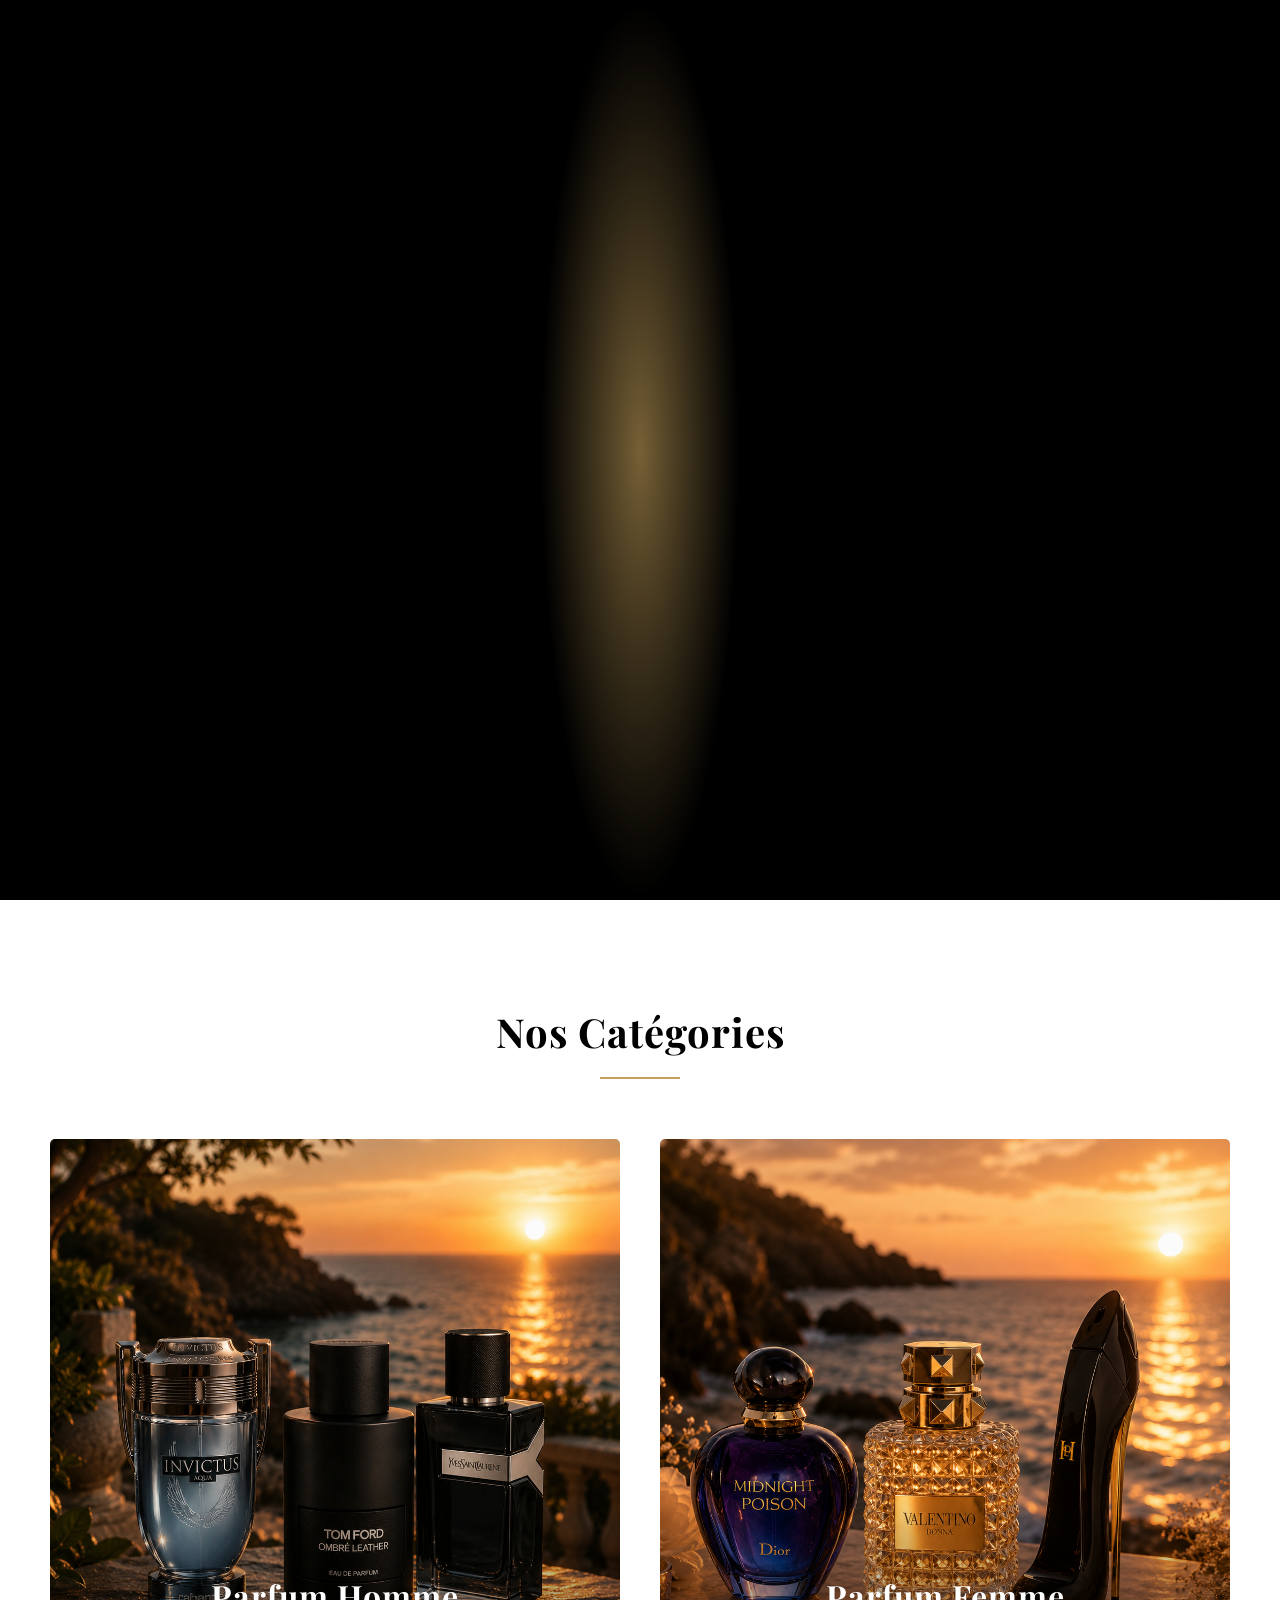
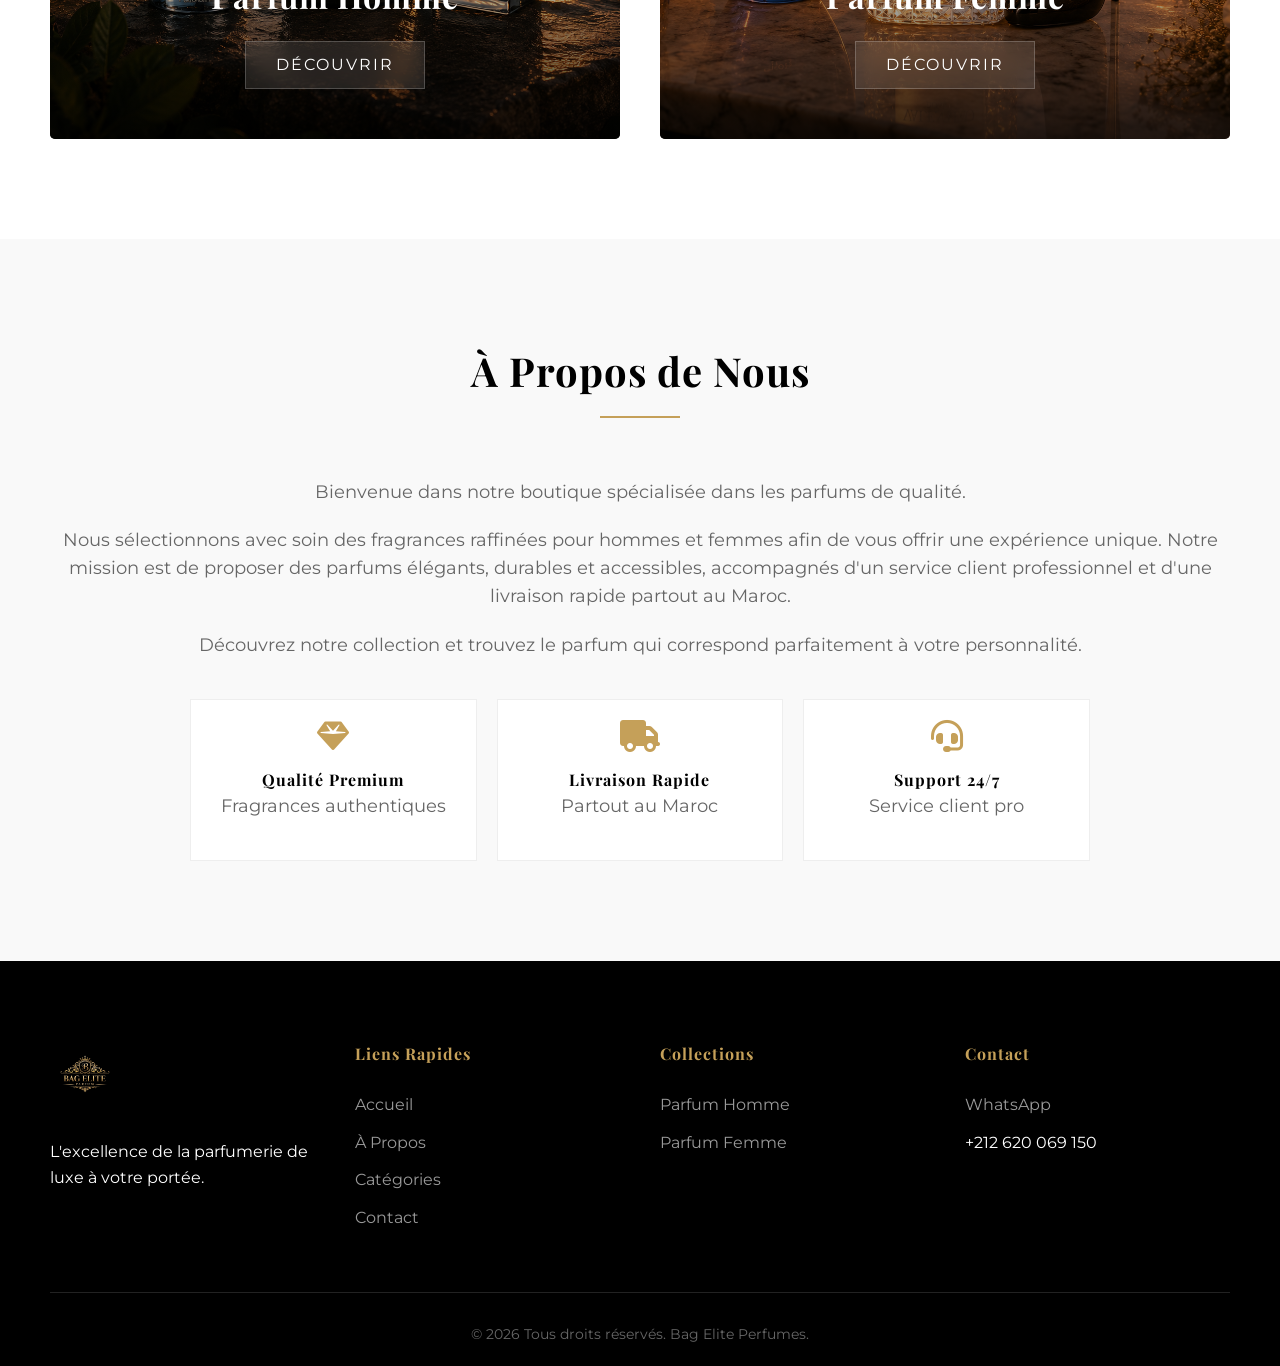
==== index.html @ 2d7fb9f2 "Add files via upload" ====
<!DOCTYPE html>
<html lang="fr">
<head>
    <meta charset="UTF-8">
    <meta name="viewport" content="width=device-width, initial-scale=1.0">
    <title>Bag Elite | Parfums de Luxe</title>
    <meta name="description" content="Découvrez l'univers du parfum de luxe chez Bag Elite. Des fragrances uniques pour hommes et femmes.">
    
    <!-- Google Fonts -->
    <link href="https://fonts.googleapis.com/css2?family=Montserrat:wght@300;400;500;600;700&family=Playfair+Display:wght@400;700;900&display=swap" rel="stylesheet">
    
    <!-- Font Awesome -->
    <link rel="stylesheet" href="https://cdnjs.cloudflare.com/ajax/libs/font-awesome/6.4.0/css/all.min.css">
    
    <!-- Custom CSS -->
    <link rel="stylesheet" href="style.css">
</head>
<body id="main-body" class="intro-active">

    <!-- Premium Luxury Intro Overlay -->
    <div id="intro-overlay" class="intro-overlay">
        <div class="intro-scene">
            <div class="golden-glow"></div>
            <div class="door-container">
                <div class="door left-door">
                    <div class="door-panel"></div>
                    <div class="door-handle"></div>
                </div>
                <div class="door right-door">
                    <div class="door-panel"></div>
                    <div class="door-handle"></div>
                </div>
            </div>
            <div class="intro-particles"></div>
        </div>
    </div>

    <!-- Header -->
    <header id="header">
        <div class="logo">
            <a href="index.html">
                <img src="images/logooooooooooo.png" alt="Bag Elite Logo">
            </a>
        </div>
        
        <nav id="nav">
            <ul>
                <li><a href="#home" class="active">Home</a></li>
                <li><a href="#about">About</a></li>
                <li><a href="#categories">Categories</a></li>
                <li><a href="#contact">Contact</a></li>
            </ul>
        </nav>

        <div class="hamburger" id="hamburger">
            <span></span>
            <span></span>
            <span></span>
        </div>
    </header>

    <!-- Hero Section -->
    <section class="hero" id="home">
        <div class="hero-bg" id="hero-bg"></div>
        <div class="hero-overlay"></div>
        <div id="particles-container"></div> <!-- Added particles container -->
        <div class="hero-content">
            <h1>Découvrez l'univers du parfum de luxe</h1>
            <p>Des fragrances uniques pour hommes et femmes.</p>
            <button class="btn-premium" onclick="document.getElementById('categories').scrollIntoView({behavior: 'smooth'})">SHOP NOW</button>
        </div>
    </section>

    <!-- Floating Social Buttons -->
    <div class="social-float" id="social-float" aria-label="Réseaux sociaux">
        <a href="https://www.facebook.com/share/1AuSRNoCqq/" class="social-float-btn social-facebook" target="_blank" rel="noopener noreferrer" aria-label="Facebook">
            <i class="fab fa-facebook-f"></i>
            <span class="social-float-tooltip">Facebook</span>
        </a>
        <a href="https://www.instagram.com/bageliteparfums?igsh=cHVobzBnajFoZmwx" class="social-float-btn social-instagram" target="_blank" rel="noopener noreferrer" aria-label="Instagram">
            <i class="fab fa-instagram"></i>
            <span class="social-float-tooltip">Instagram</span>
        </a>
        <a href="https://wa.me/212617981752" class="social-float-btn social-whatsapp" target="_blank" rel="noopener noreferrer" aria-label="WhatsApp">
            <i class="fab fa-whatsapp"></i>
            <span class="social-float-tooltip">Contactez-nous sur WhatsApp</span>
        </a>
    </div>

    <!-- Categories Section -->
    <section class="section" id="categories">
        <div class="section-title">
            <h2>Nos Catégories</h2>
        </div>
        <div class="category-grid">
            <!-- Homme Card -->
            <div class="category-card" onclick="window.location.href='homme.html'">
                <img src="images/parfum homme.png" alt="Parfum Homme" class="category-img">
                <div class="category-overlay">
                    <h3>Parfum Homme</h3>
                    <a href="homme.html" class="btn-discover">Découvrir</a>
                </div>
            </div>
            <!-- Femme Card -->
            <div class="category-card" onclick="window.location.href='femme.html'">
                <img src="images/parfum femme.png" alt="Parfum Femme" class="category-img">
                <div class="category-overlay">
                    <h3>Parfum Femme</h3>
                    <a href="femme.html" class="btn-discover">Découvrir</a>
                </div>
            </div>
        </div>
    </section>

    <!-- About Section -->
    <section class="section about" id="about">
        <div class="about-content" style="text-align: center; width: 100%;">
            <div class="section-title">
                <h2>À Propos de Nous</h2>
            </div>
            <p>Bienvenue dans notre boutique spécialisée dans les parfums de qualité.</p>
            <p>Nous sélectionnons avec soin des fragrances raffinées pour hommes et femmes afin de vous offrir une expérience unique. Notre mission est de proposer des parfums élégants, durables et accessibles, accompagnés d'un service client professionnel et d'une livraison rapide partout au Maroc.</p>
            <p>Découvrez notre collection et trouvez le parfum qui correspond parfaitement à votre personnalité.</p>
            
            <div class="about-features">
                <div class="feature-card">
                    <i class="fas fa-gem"></i>
                    <h4>Qualité Premium</h4>
                    <p>Fragrances authentiques</p>
                </div>
                <div class="feature-card">
                    <i class="fas fa-truck"></i>
                    <h4>Livraison Rapide</h4>
                    <p>Partout au Maroc</p>
                </div>
                <div class="feature-card">
                    <i class="fas fa-headset"></i>
                    <h4>Support 24/7</h4>
                    <p>Service client pro</p>
                </div>
            </div>
        </div>
    </section>

    <!-- Contact Section -->
    
    <!-- Footer -->
    <footer>
        <div class="footer-content">
            <div class="footer-logo">
                <img src="images/logooooooooooo.png" alt="Bag Elite Logo">
                <p>L'excellence de la parfumerie de luxe à votre portée.</p>
            </div>
            <div class="footer-links">
                <h4>Liens Rapides</h4>
                <ul>
                    <li><a href="#home">Accueil</a></li>
                    <li><a href="#about">À Propos</a></li>
                    <li><a href="#categories">Catégories</a></li>
                    <li><a href="#contact">Contact</a></li>
                </ul>
            </div>
            <div class="footer-links">
                <h4>Collections</h4>
                <ul>
                    <li><a href="homme.html">Parfum Homme</a></li>
                    <li><a href="femme.html">Parfum Femme</a></li>
                </ul>
            </div>
            <div class="footer-links">
                <h4>Contact</h4>
                <ul>
                    <li><a href="https://wa.me/212620069150">WhatsApp</a></li>
                    <li><p>+212 620 069 150</p></li>
                </ul>
            </div>
        </div>
        <div class="footer-bottom">
            <p>&copy; 2026 Tous droits réservés. Bag Elite Perfumes.</p>
        </div>
    </footer>

    <!-- Vanilla JavaScript -->
    <script src="script.js"></script>
</body>
</html>
---- style.css ----
/* Luxury Perfume E-commerce - Premium Design */
:root {
    --primary-color: #000000;
    --secondary-color: #ffffff;
    --accent-color: #c5a059; /* Luxury Gold */
    --accent-hover: #b38f4d;
    --text-color: #333333;
    --bg-light: #f9f9f9;
    --glass-bg: rgba(255, 255, 255, 0.1);
    --glass-border: rgba(255, 255, 255, 0.2);
    --shadow: 0 8px 32px 0 rgba(0, 0, 0, 0.2);
    --transition: all 0.4s cubic-bezier(0.4, 0, 0.2, 1);
}

* {
    margin: 0;
    padding: 0;
    box-sizing: border-box;
    font-family: 'Montserrat', sans-serif;
}

html {
    scroll-behavior: smooth;
}

body {
    background-color: var(--secondary-color);
    color: var(--primary-color);
    overflow-x: hidden;
    line-height: 1.6;
}

h1, h2, h3, h4, .luxury-font {
    font-family: 'Playfair Display', serif;
    letter-spacing: 1px;
}

/* Scrollbar */
::-webkit-scrollbar {
    width: 8px;
}
::-webkit-scrollbar-track {
    background: var(--primary-color);
}
::-webkit-scrollbar-thumb {
    background: var(--accent-color);
}

/* Header & Navigation */
header {
    position: fixed;
    top: 0;
    left: 0;
    width: 100%;
    z-index: 1000;
    padding: 20px 50px;
    display: flex;
    justify-content: space-between;
    align-items: center;
    transition: var(--transition);
    background: linear-gradient(to bottom, rgba(0,0,0,0.9) 0%, transparent 100%);
}

header.scrolled {
    background: rgba(0, 0, 0, 0.95);
    backdrop-filter: blur(15px);
    padding: 15px 50px;
    border-bottom: 1px solid var(--accent-color);
}

.logo img {
    height: 70px; /* Increased size */
    width: auto;
    transition: var(--transition);
    object-fit: contain;
}

nav ul {
    display: flex;
    list-style: none;
    gap: 30px;
}

nav ul li a {
    text-decoration: none;
    color: var(--secondary-color);
    font-weight: 500;
    font-size: 14px;
    text-transform: uppercase;
    letter-spacing: 2px;
    position: relative;
    padding-bottom: 5px;
    transition: var(--transition);
}

nav ul li a::after {
    content: '';
    position: absolute;
    bottom: 0;
    left: 0;
    width: 0;
    height: 1px;
    background: var(--accent-color);
    transition: var(--transition);
}

nav ul li a:hover::after,
nav ul li a.active::after {
    width: 100%;
}

nav ul li a:hover {
    color: var(--accent-color);
}

.cart-icon {
    position: relative;
    color: var(--secondary-color);
    font-size: 20px;
    cursor: pointer;
    transition: var(--transition);
}

.cart-count {
    position: absolute;
    top: -10px;
    right: -10px;
    background: var(--accent-color);
    color: var(--primary-color);
    font-size: 10px;
    width: 18px;
    height: 18px;
    border-radius: 50%;
    display: flex;
    justify-content: center;
    align-items: center;
    font-weight: bold;
}

/* Mobile Menu */
.hamburger {
    display: none;
    cursor: pointer;
    flex-direction: column;
    gap: 5px;
}

.hamburger span {
    width: 25px;
    height: 2px;
    background: var(--secondary-color);
    transition: var(--transition);
}

.hamburger.active {
    position: relative;
    z-index: 1002;
}

.hamburger.active span:nth-child(1) {
    transform: translateY(7px) rotate(45deg);
}

.hamburger.active span:nth-child(2) {
    opacity: 0;
}

.hamburger.active span:nth-child(3) {
    transform: translateY(-7px) rotate(-45deg);
}

/* --- Premium Intro Animation --- */
body.intro-active {
    overflow: hidden; /* Lock scroll during intro */
}

.intro-overlay {
    position: fixed;
    top: 0;
    left: 0;
    width: 100%;
    height: 100%;
    background: #000;
    z-index: 9999;
    display: flex;
    justify-content: center;
    align-items: center;
    perspective: 2000px;
    transition: opacity 1s ease, visibility 1s ease;
}

.intro-scene {
    position: relative;
    width: 100%;
    height: 100%;
    display: flex;
    justify-content: center;
    align-items: center;
}

.door-container {
    display: flex;
    width: 100%;
    height: 100%;
    position: relative;
    z-index: 10;
}

.door {
    flex: 1;
    height: 100%;
    background: #050505;
    position: relative;
    transition: transform 2.5s cubic-bezier(0.4, 0, 0.2, 1);
    transform-style: preserve-3d;
    border: 1px solid #111;
}

.left-door {
    transform-origin: left;
    border-right: 2px solid var(--accent-color);
}

.right-door {
    transform-origin: right;
    border-left: 2px solid var(--accent-color);
}

/* Luxury Door Panels */
.door-panel {
    position: absolute;
    top: 10%;
    left: 10%;
    right: 10%;
    bottom: 10%;
    border: 1px solid rgba(197, 160, 89, 0.3); /* Sublte gold frame */
    box-shadow: inset 0 0 50px rgba(0,0,0,1);
}

.door-handle {
    position: absolute;
    top: 50%;
    width: 4px;
    height: 100px;
    background: var(--accent-color);
    box-shadow: 0 0 15px var(--accent-color);
}

.left-door .door-handle { right: 20px; transform: translateY(-50%); }
.right-door .door-handle { left: 20px; transform: translateY(-50%); }

/* Light & Glow */
.golden-glow {
    position: absolute;
    width: 200px;
    height: 100%;
    background: radial-gradient(ellipse at center, var(--accent-color) 0%, transparent 70%);
    opacity: 0;
    z-index: 5;
    transition: opacity 2s ease;
}

/* Animation States */
.intro-overlay.open .left-door {
    transform: rotateY(-110deg);
}

.intro-overlay.open .right-door {
    transform: rotateY(110deg);
}

.intro-overlay.open .golden-glow {
    opacity: 0.6;
}

.intro-overlay.fade-out {
    opacity: 0;
    visibility: hidden;
}

/* Smoke/Dust effect */
.intro-particles {
    position: absolute;
    width: 100%;
    height: 100%;
    background: radial-gradient(circle at center, transparent 0%, #000 100%);
    pointer-events: none;
    z-index: 15;
    opacity: 0.3;
}

/* Animations */
@keyframes fadeIn {
    from { opacity: 0; transform: translateY(20px); }
    to { opacity: 1; transform: translateY(0); }
}

/* Hero Section */
.hero {
    height: 100vh;
    width: 100%;
    position: relative;
    display: flex;
    justify-content: center;
    align-items: center;
    text-align: center;
    color: var(--secondary-color);
    overflow: hidden;
}

.hero-bg {
    position: absolute;
    top: 0;
    left: 0;
    width: 100%;
    height: 100%;
    background: url('images/home.jpg') center/cover no-repeat;
    transform: scale(1.3); /* Initial state for animation */
    z-index: -2;
    transition: transform 1.5s cubic-bezier(0.2, 1, 0.3, 1); /* Smooth entry */
    opacity: 0;
    animation: heroEntry 2s forwards;
}

@keyframes heroEntry {
    from { transform: scale(1.3); opacity: 0; }
    to { transform: scale(1.1); opacity: 1; }
}

.hero-overlay {
    position: absolute;
    top: 0;
    left: 0;
    width: 100%;
    height: 100%;
    background: rgba(0, 0, 0, 0.5);
    z-index: -1;
}

.hero-content {
    max-width: 800px;
    padding: 0 20px;
    animation: fadeIn 1.5s ease-out;
}

.hero-content h1 {
    font-size: 4rem;
    margin-bottom: 20px;
    text-transform: uppercase;
}

.hero-content p {
    font-size: 1.2rem;
    margin-bottom: 40px;
    letter-spacing: 3px;
    font-weight: 300;
}

.btn-premium {
    padding: 15px 40px;
    font-size: 16px;
    font-weight: 600;
    text-transform: uppercase;
    letter-spacing: 2px;
    background: transparent;
    color: var(--secondary-color);
    border: 1px solid var(--secondary-color);
    cursor: pointer;
    position: relative;
    overflow: hidden;
    transition: var(--transition);
    z-index: 1;
}

.btn-premium::before {
    content: '';
    position: absolute;
    top: 0;
    left: -100%;
    width: 100%;
    height: 100%;
    background: var(--secondary-color);
    transition: var(--transition);
    z-index: -1;
}

.btn-premium:hover {
    color: var(--primary-color);
    transform: translateY(-5px);
    box-shadow: 0 10px 20px rgba(0, 0, 0, 0.3);
}

.btn-premium:hover::before {
    left: 0;
}

/* Floating Social Buttons */
.social-float {
    position: fixed;
    bottom: 30px;
    right: 30px;
    display: flex;
    flex-direction: column;
    align-items: center;
    gap: 14px;
    z-index: 999;
}

.social-float-btn {
    position: relative;
    width: 56px;
    height: 56px;
    border-radius: 50%;
    display: flex;
    justify-content: center;
    align-items: center;
    box-shadow: 0 10px 25px rgba(0, 0, 0, 0.3);
    text-decoration: none !important;
    border: none !important;
    outline: none !important;
    cursor: pointer;
    opacity: 1;
    visibility: visible;
    transform: translateY(0) scale(1);
    transition: transform 0.3s ease, box-shadow 0.3s ease;
    pointer-events: auto;
}

.social-float-btn i {
    color: white;
    font-size: 26px;
    border: none !important;
    text-decoration: none !important;
}

.social-facebook {
    --pulse-ring: rgba(24, 119, 242, 0.45);
    background: linear-gradient(135deg, #1877f2, #0d5dbf);
    animation: socialPopIn 0.45s ease 0.15s both, pulse 2s infinite 0.55s;
}

.social-instagram {
    --pulse-ring: rgba(225, 48, 108, 0.45);
    background: linear-gradient(135deg, #f09433, #e6683c, #dc2743, #cc2366, #bc1888);
    animation: socialPopIn 0.45s ease 0.3s both, pulse 2s infinite 0.7s;
}

.social-whatsapp {
    --pulse-ring: rgba(37, 211, 102, 0.4);
    background-color: #25d366;
    animation: pulse 2s infinite;
    width: 60px;
    height: 60px;
}

.social-whatsapp i {
    font-size: 30px;
}

.social-float-btn:hover {
    transform: translateY(-3px) scale(1.08);
    box-shadow: 0 14px 28px rgba(0, 0, 0, 0.35);
}

.social-float-tooltip {
    position: absolute;
    right: 70px;
    background: #333;
    color: white;
    padding: 5px 15px;
    border-radius: 5px;
    font-size: 12px;
    white-space: nowrap;
    opacity: 0;
    visibility: hidden;
    transition: var(--transition);
    pointer-events: none;
}

.social-float-btn:hover .social-float-tooltip {
    opacity: 1;
    visibility: visible;
}

/* Categories Section */
.section {
    padding: 100px 50px;
}

.section-title {
    text-align: center;
    margin-bottom: 60px;
}

.section-title h2 {
    font-size: 2.5rem;
    position: relative;
    display: inline-block;
    padding-bottom: 15px;
}

.section-title h2::after {
    content: '';
    position: absolute;
    bottom: 0;
    left: 50%;
    transform: translateX(-50%);
    width: 80px;
    height: 2px;
    background: var(--accent-color);
}

.category-grid {
    display: grid;
    grid-template-columns: repeat(2, 1fr);
    gap: 40px;
}

.category-card {
    height: 600px;
    position: relative;
    overflow: hidden;
    cursor: pointer;
    border-radius: 5px;
}

.category-img {
    width: 100%;
    height: 100%;
    object-fit: cover;
    transition: transform 0.8s ease;
}

.category-card:hover .category-img {
    transform: scale(1.1);
}

.category-overlay {
    position: absolute;
    bottom: 0;
    left: 0;
    width: 100%;
    height: 40%;
    background: linear-gradient(transparent, rgba(0, 0, 0, 0.8));
    display: flex;
    flex-direction: column;
    justify-content: flex-end;
    align-items: center;
    padding-bottom: 50px;
    transition: var(--transition);
}

.category-overlay h3 {
    color: var(--secondary-color);
    font-size: 2rem;
    margin-bottom: 20px;
}

.btn-discover {
    padding: 10px 30px;
    background: var(--glass-bg);
    backdrop-filter: blur(10px);
    border: 1px solid var(--glass-border);
    color: var(--secondary-color);
    text-decoration: none;
    text-transform: uppercase;
    letter-spacing: 2px;
    transition: var(--transition);
}

.btn-discover:hover {
    background: var(--accent-color);
    border-color: var(--accent-color);
    color: var(--primary-color);
}

/* About Section */
.about {
    background: var(--bg-light);
    display: flex;
    align-items: center;
    gap: 80px;
}

.about-content {
    flex: 1;
}

.about-content p {
    font-size: 1.1rem;
    margin-bottom: 20px;
    color: #666;
}

.about-features {
    display: grid;
    grid-template-columns: repeat(3, 1fr);
    gap: 20px;
    margin-top: 40px;
    max-width: 900px;
    margin-left: auto;
    margin-right: auto;
}

.feature-card {
    text-align: center;
    padding: 20px;
    background: var(--secondary-color);
    border: 1px solid #eee;
    transition: var(--transition);
}

.feature-card:hover {
    transform: translateY(-10px);
    border-color: var(--accent-color);
}

.feature-card i {
    font-size: 2rem;
    color: var(--accent-color);
    margin-bottom: 15px;
}

/* Contact Section */
.contact-container {
    display: grid;
    grid-template-columns: 1fr 1.5fr;
    gap: 50px;
}

.contact-info {
    display: grid;
    grid-template-columns: 1fr;
    gap: 30px;
}

.info-item {
    display: flex;
    align-items: center;
    gap: 20px;
}

.info-item i {
    width: 50px;
    height: 50px;
    background: var(--primary-color);
    color: var(--accent-color);
    border-radius: 50%;
    display: flex;
    justify-content: center;
    align-items: center;
    font-size: 20px;
}

.info-text h4 {
    font-size: 1.1rem;
    margin-bottom: 5px;
}

.info-text p {
    color: #666;
}

/* Product Pages */
.product-grid {
    display: grid;
    grid-template-columns: repeat(auto-fill, minmax(280px, 1fr));
    gap: 40px;
    padding: 50px 0;
}

.product-card {
    background: var(--secondary-color);
    border: 1px solid #eee;
    padding: 20px;
    text-align: center;
    transition: var(--transition);
    position: relative;
}

.product-card:hover {
    box-shadow: var(--shadow);
    transform: translateY(-5px);
}

.product-img {
    width: 100%;
    height: 300px;
    object-fit: contain;
    margin-bottom: 20px;
}

.product-name {
    font-size: 1.2rem;
    margin-bottom: 10px;
    font-weight: 600;
}

.product-price {
    color: var(--accent-color);
    font-size: 1.1rem;
    font-weight: bold;
    margin-bottom: 20px;
}

.quantity-selector {
    display: flex;
    justify-content: center;
    align-items: center;
    gap: 15px;
    margin-bottom: 20px;
}

.qty-btn {
    width: 30px;
    height: 30px;
    border: 1px solid #ddd;
    background: none;
    cursor: pointer;
    transition: var(--transition);
}

.qty-btn:hover {
    background: var(--primary-color);
    color: var(--secondary-color);
}

.qty-input {
    width: 40px;
    text-align: center;
    border: none;
    font-weight: bold;
}

.btn-add-cart {
    width: 100%;
    padding: 12px;
    background: var(--primary-color);
    color: var(--secondary-color);
    border: none;
    text-transform: uppercase;
    letter-spacing: 2px;
    cursor: pointer;
    transition: var(--transition);
}

.btn-add-cart:hover {
    background: var(--accent-color);
}

/* Checkout Page */
.checkout-container {
    display: grid;
    grid-template-columns: 1.5fr 1fr;
    gap: 50px;
    margin-top: 50px;
}

.checkout-form {
    background: var(--bg-light);
    padding: 40px;
    border-radius: 5px;
}

.form-group {
    margin-bottom: 20px;
}

.form-group label {
    display: block;
    margin-bottom: 8px;
    font-weight: 600;
    font-size: 14px;
}

.form-group input {
    width: 100%;
    padding: 12px;
    border: 1px solid #ddd;
    background: var(--secondary-color);
    outline: none;
    transition: var(--transition);
}

.form-group input:focus {
    border-color: var(--accent-color);
}

.order-summary {
    background: var(--primary-color);
    color: var(--secondary-color);
    padding: 40px;
    border-radius: 5px;
}

.summary-item {
    display: flex;
    justify-content: space-between;
    margin-bottom: 15px;
    padding-bottom: 15px;
    border-bottom: 1px solid #333;
}

.summary-total {
    display: flex;
    justify-content: space-between;
    font-size: 1.5rem;
    font-weight: bold;
    color: var(--accent-color);
    margin-top: 20px;
}

.btn-confirm {
    width: 100%;
    padding: 20px;
    background: var(--accent-color);
    color: var(--primary-color);
    border: none;
    font-weight: bold;
    font-size: 18px;
    text-transform: uppercase;
    letter-spacing: 2px;
    cursor: pointer;
    margin-top: 30px;
    transition: var(--transition);
}

.btn-confirm:hover {
    background: var(--accent-hover);
    transform: scale(1.02);
}

/* Footer */
footer {
    background: var(--primary-color);
    color: var(--secondary-color);
    padding: 80px 50px 20px;
}

.footer-content {
    display: grid;
    grid-template-columns: repeat(4, 1fr);
    gap: 40px;
    margin-bottom: 50px;
}

.footer-logo img {
    height: 70px;
    margin-bottom: 20px;
    object-fit: contain;
}

.footer-links h4 {
    margin-bottom: 25px;
    color: var(--accent-color);
}

.footer-links ul {
    list-style: none;
}

.footer-links ul li {
    margin-bottom: 12px;
}

.footer-links ul li a {
    color: #999;
    text-decoration: none;
    transition: var(--transition);
}

.footer-links ul li a:hover {
    color: var(--secondary-color);
    padding-left: 5px;
}

.footer-bottom {
    text-align: center;
    padding-top: 30px;
    border-top: 1px solid #222;
    color: #666;
    font-size: 14px;
}

/* Floating Particles */
#particles-container {
    position: absolute;
    top: 0;
    left: 0;
    width: 100%;
    height: 100%;
    z-index: -1;
    overflow: hidden;
}

.particle {
    position: absolute;
    background: rgba(255, 255, 255, 0.3);
    border-radius: 50%;
    pointer-events: none;
    animation: floatParticle linear infinite;
}

@keyframes floatParticle {
    from { transform: translateY(0); opacity: 0; }
    50% { opacity: 0.5; }
    to { transform: translateY(-100vh); opacity: 0; }
}

/* Luxury Card 3D Effect */
.category-card {
    transition: transform 0.5s ease, box-shadow 0.5s ease;
    perspective: 1000px;
}

.category-card:hover {
    transform: translateY(-10px) rotateX(5deg);
    box-shadow: 0 20px 40px rgba(0, 0, 0, 0.4);
}

@keyframes pulse {
    0% {
        box-shadow: 0 10px 25px rgba(0, 0, 0, 0.3), 0 0 0 0 var(--pulse-ring, rgba(37, 211, 102, 0.4));
    }
    70% {
        box-shadow: 0 10px 25px rgba(0, 0, 0, 0.3), 0 0 0 20px rgba(0, 0, 0, 0);
    }
    100% {
        box-shadow: 0 10px 25px rgba(0, 0, 0, 0.3), 0 0 0 0 rgba(0, 0, 0, 0);
    }
}

@keyframes socialPopIn {
    from {
        opacity: 0;
        transform: translateY(20px) scale(0.85);
    }
    to {
        opacity: 1;
        transform: translateY(0) scale(1);
    }
}

/* Pack Selection UI */
.pack-selector {
    display: flex;
    flex-direction: column;
    gap: 10px;
    margin-bottom: 20px;
}

.pack-option {
    display: flex;
    justify-content: space-between;
    align-items: center;
    padding: 10px 15px;
    border: 1px solid #ddd;
    cursor: pointer;
    transition: var(--transition);
    background: #fff;
    font-size: 14px;
}

.pack-option:hover {
    border-color: var(--accent-color);
}

.pack-option.selected {
    border-color: var(--accent-color);
    background: rgba(197, 160, 89, 0.1);
    font-weight: bold;
}

.pack-price {
    color: var(--accent-color);
}

/* Responsive */
@media (max-width: 1024px) {
    .category-grid {
        gap: 20px;
    }
    .about {
        flex-direction: column;
    }
}

@media (max-width: 768px) {
    header {
        padding: 10px 15px;
        background: rgba(0,0,0,0.95);
        height: 70px;
    }
    
    .header-icons {
        display: flex;
        align-items: center;
        gap: 25px; /* More space between cart and menu */
        order: 3;
    }

    .hamburger {
        display: flex;
        order: 4;
    }
    
    .logo {
        order: 1;
        flex: 1;
    }

    .logo img {
        height: 50px;
    }

    .hero {
        height: 75vh; /* N9sna f toul bch tban kamla */
        background: #000;
        display: flex;
        align-items: center;
        justify-content: center;
        overflow: hidden;
    }

    .hero-bg {
        background-image: url('images/background.jpeg') !important;
        background-size: 100% 100% !important; /* tban tswira kamla f telephone */
        background-position: center center !important;
        background-repeat: no-repeat !important;
        width: 100%;
        height: 100%;
        position: absolute;
        top: 0;
        left: 0;
        opacity: 1 !important;
        transform: scale(1) !important;
        animation: none !important;
        z-index: 1;
    }

    .hero-content {
        position: relative;
        z-index: 10;
        background: rgba(0,0,0,0.3); /* Subtle overlay for text readability */
        padding: 20px;
        width: 100%;
        opacity: 1 !important;
        animation: none !important;
        text-align: center;
    }

    .hero-content h1 {
        font-size: 1.6rem;
        line-height: 1.2;
        margin-bottom: 15px;
        text-shadow: 2px 2px 10px rgba(0,0,0,0.9);
        color: #fff;
    }

    .hero-content p {
        font-size: 0.9rem;
        margin-bottom: 30px;
        text-shadow: 1px 1px 5px rgba(0,0,0,0.9);
        color: #eee;
    }

    .section {
        padding: 60px 20px;
    }

    .about-content p {
        font-size: 0.95rem;
        line-height: 1.8;
        text-align: center;
    }
    
    .about-features {
        grid-template-columns: repeat(3, 1fr);
        max-width: 100%;
        gap: 10px;
    }

    .feature-card {
        padding: 15px 5px;
    }

    .feature-card h4 {
        font-size: 0.8rem;
    }

    .feature-card p {
        font-size: 0.7rem;
    }
    
    nav {
        position: fixed;
        top: 0;
        right: -100%;
        width: 80%;
        height: 100vh;
        background: var(--primary-color);
        display: flex;
        justify-content: center;
        align-items: center;
        transition: 0.5s;
        z-index: 1001;
    }
    nav.active {
        right: 0;
    }
    nav ul {
        flex-direction: column;
        align-items: center;
    }
    
    /* Grids for mobile */
    .category-grid {
        grid-template-columns: repeat(2, 1fr);
        gap: 15px;
    }
    .category-card {
        height: 300px;
    }
    .category-overlay h3 {
        font-size: 1.2rem;
    }
    
    .product-grid {
        grid-template-columns: repeat(2, 1fr);
        gap: 15px;
        padding: 20px 0;
    }
    .product-card {
        padding: 10px;
    }
    .product-img {
        height: 180px;
    }
    .product-name {
        font-size: 0.9rem;
    }
    
    .checkout-container {
        grid-template-columns: 1fr;
    }
    .footer-content {
        grid-template-columns: 1fr 1fr;
    }
}

@media (max-width: 480px) {
    .footer-content {
        grid-template-columns: 1fr;
    }
}
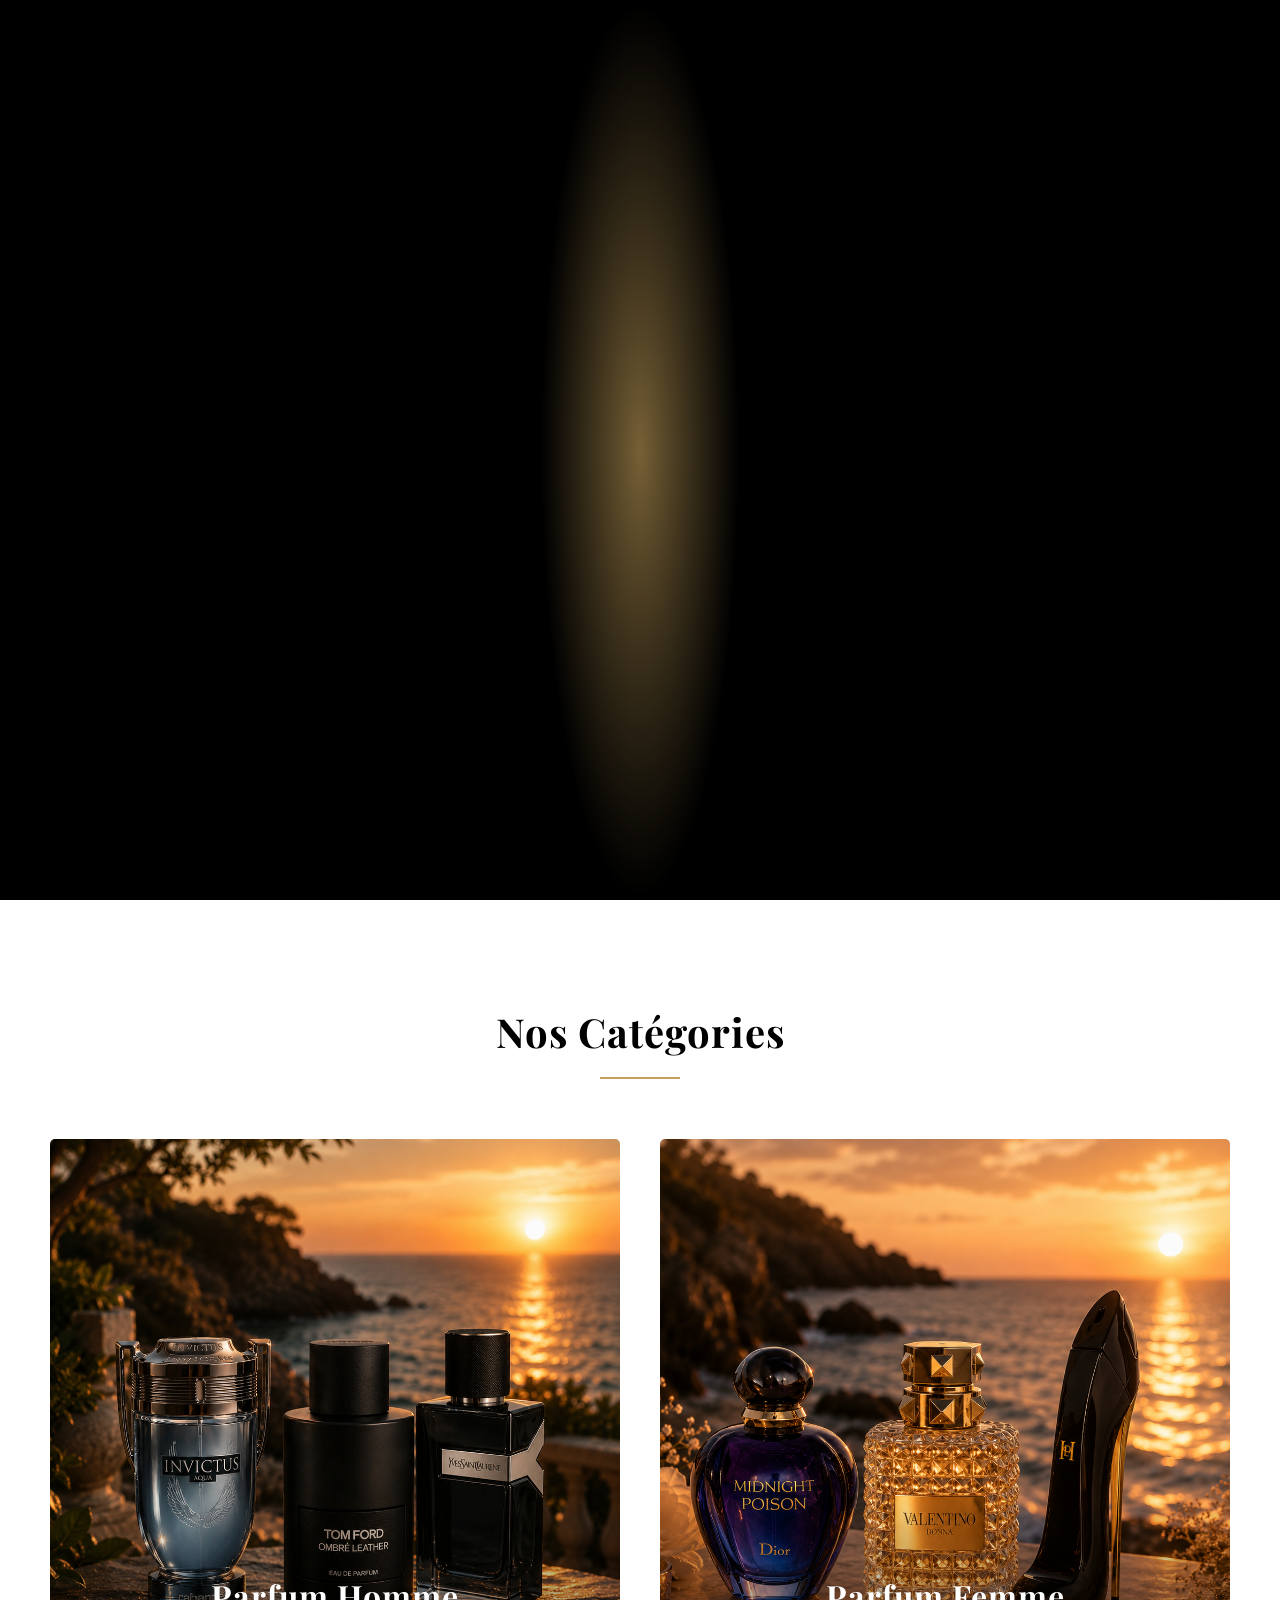
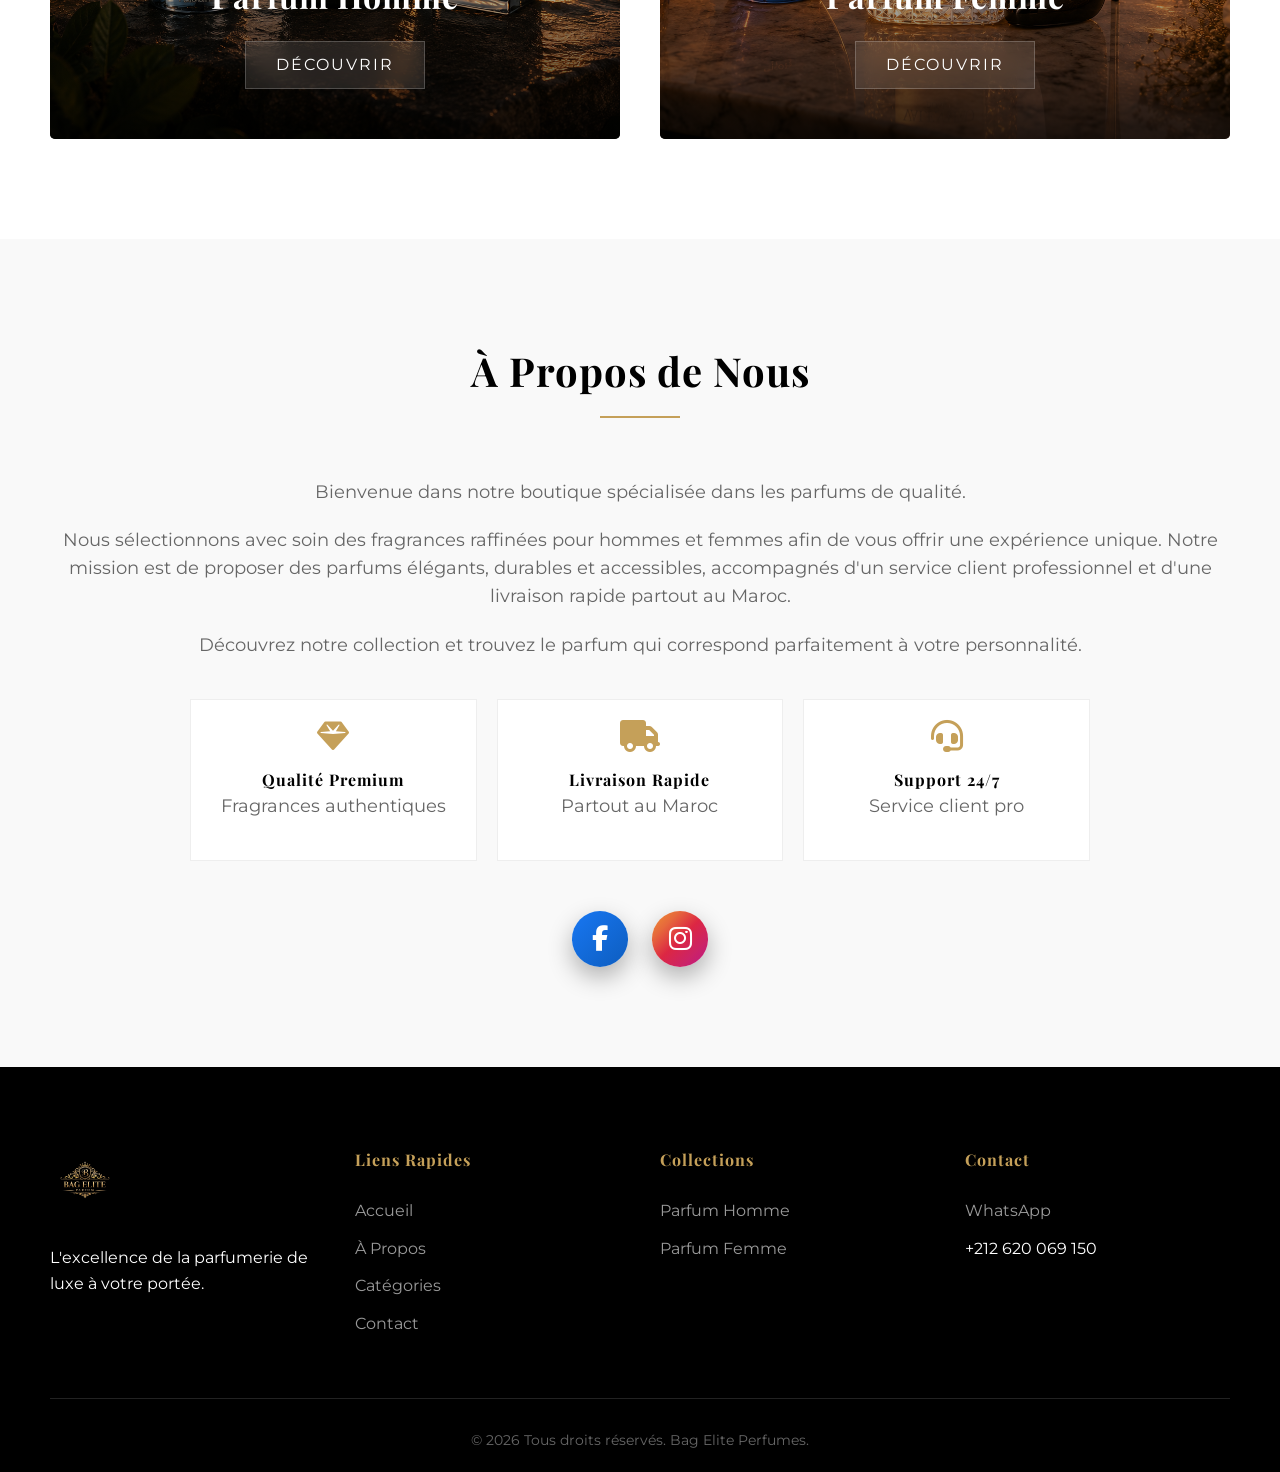
==== commit 8c1a0e76: "Add files via upload" ====
--- a/index.html
+++ b/index.html
@@ -71,19 +71,11 @@
         </div>
     </section>
 
-    <!-- Floating Social Buttons -->
-    <div class="social-float" id="social-float" aria-label="Réseaux sociaux">
-        <a href="https://www.facebook.com/share/1AuSRNoCqq/" class="social-float-btn social-facebook" target="_blank" rel="noopener noreferrer" aria-label="Facebook">
-            <i class="fab fa-facebook-f"></i>
-            <span class="social-float-tooltip">Facebook</span>
-        </a>
-        <a href="https://www.instagram.com/bageliteparfums?igsh=cHVobzBnajFoZmwx" class="social-float-btn social-instagram" target="_blank" rel="noopener noreferrer" aria-label="Instagram">
-            <i class="fab fa-instagram"></i>
-            <span class="social-float-tooltip">Instagram</span>
-        </a>
-        <a href="https://wa.me/212617981752" class="social-float-btn social-whatsapp" target="_blank" rel="noopener noreferrer" aria-label="WhatsApp">
+    <!-- Floating WhatsApp Button -->
+    <div class="social-float" aria-label="WhatsApp">
+        <a href="https://wa.me/212617981752" class="social-btn social-whatsapp" target="_blank" rel="noopener noreferrer" aria-label="WhatsApp">
             <i class="fab fa-whatsapp"></i>
-            <span class="social-float-tooltip">Contactez-nous sur WhatsApp</span>
+            <span class="social-tooltip">Contactez-nous sur WhatsApp</span>
         </a>
     </div>
 
@@ -139,6 +131,17 @@
                     <p>Service client pro</p>
                 </div>
             </div>
+
+            <div class="social-inline" aria-label="Suivez-nous">
+                <a href="https://www.facebook.com/share/1AuSRNoCqq/" class="social-btn social-facebook" target="_blank" rel="noopener noreferrer" aria-label="Facebook">
+                    <i class="fab fa-facebook-f"></i>
+                    <span class="social-tooltip">Facebook</span>
+                </a>
+                <a href="https://www.instagram.com/bageliteparfums?igsh=cHVobzBnajFoZmwx" class="social-btn social-instagram" target="_blank" rel="noopener noreferrer" aria-label="Instagram">
+                    <i class="fab fa-instagram"></i>
+                    <span class="social-tooltip">Instagram</span>
+                </a>
+            </div>
         </div>
     </section>
 
--- a/style.css
+++ b/style.css
@@ -394,19 +394,8 @@
     left: 0;
 }
 
-/* Floating Social Buttons */
-.social-float {
-    position: fixed;
-    bottom: 30px;
-    right: 30px;
-    display: flex;
-    flex-direction: column;
-    align-items: center;
-    gap: 14px;
-    z-index: 999;
-}
-
-.social-float-btn {
+/* Social Buttons (shared) */
+.social-btn {
     position: relative;
     width: 56px;
     height: 56px;
@@ -419,14 +408,10 @@
     border: none !important;
     outline: none !important;
     cursor: pointer;
-    opacity: 1;
-    visibility: visible;
-    transform: translateY(0) scale(1);
     transition: transform 0.3s ease, box-shadow 0.3s ease;
-    pointer-events: auto;
-}
-
-.social-float-btn i {
+}
+
+.social-btn i {
     color: white;
     font-size: 26px;
     border: none !important;
@@ -436,13 +421,13 @@
 .social-facebook {
     --pulse-ring: rgba(24, 119, 242, 0.45);
     background: linear-gradient(135deg, #1877f2, #0d5dbf);
-    animation: socialPopIn 0.45s ease 0.15s both, pulse 2s infinite 0.55s;
+    animation: pulse 2s infinite;
 }
 
 .social-instagram {
     --pulse-ring: rgba(225, 48, 108, 0.45);
     background: linear-gradient(135deg, #f09433, #e6683c, #dc2743, #cc2366, #bc1888);
-    animation: socialPopIn 0.45s ease 0.3s both, pulse 2s infinite 0.7s;
+    animation: pulse 2s infinite;
 }
 
 .social-whatsapp {
@@ -457,14 +442,13 @@
     font-size: 30px;
 }
 
-.social-float-btn:hover {
+.social-btn:hover {
     transform: translateY(-3px) scale(1.08);
     box-shadow: 0 14px 28px rgba(0, 0, 0, 0.35);
 }
 
-.social-float-tooltip {
-    position: absolute;
-    right: 70px;
+.social-tooltip {
+    position: absolute;
     background: #333;
     color: white;
     padding: 5px 15px;
@@ -477,9 +461,37 @@
     pointer-events: none;
 }
 
-.social-float-btn:hover .social-float-tooltip {
+.social-float .social-tooltip {
+    right: 70px;
+}
+
+.social-inline .social-tooltip {
+    bottom: calc(100% + 10px);
+    left: 50%;
+    transform: translateX(-50%);
+}
+
+.social-btn:hover .social-tooltip {
     opacity: 1;
     visibility: visible;
+}
+
+/* Floating WhatsApp */
+.social-float {
+    position: fixed;
+    bottom: 30px;
+    right: 30px;
+    z-index: 999;
+}
+
+/* Facebook & Instagram — centered below features */
+.social-inline {
+    display: flex;
+    justify-content: center;
+    align-items: center;
+    gap: 24px;
+    margin-top: 50px;
+    width: 100%;
 }
 
 /* Categories Section */
@@ -927,17 +939,6 @@
     }
     100% {
         box-shadow: 0 10px 25px rgba(0, 0, 0, 0.3), 0 0 0 0 rgba(0, 0, 0, 0);
-    }
-}
-
-@keyframes socialPopIn {
-    from {
-        opacity: 0;
-        transform: translateY(20px) scale(0.85);
-    }
-    to {
-        opacity: 1;
-        transform: translateY(0) scale(1);
     }
 }
 
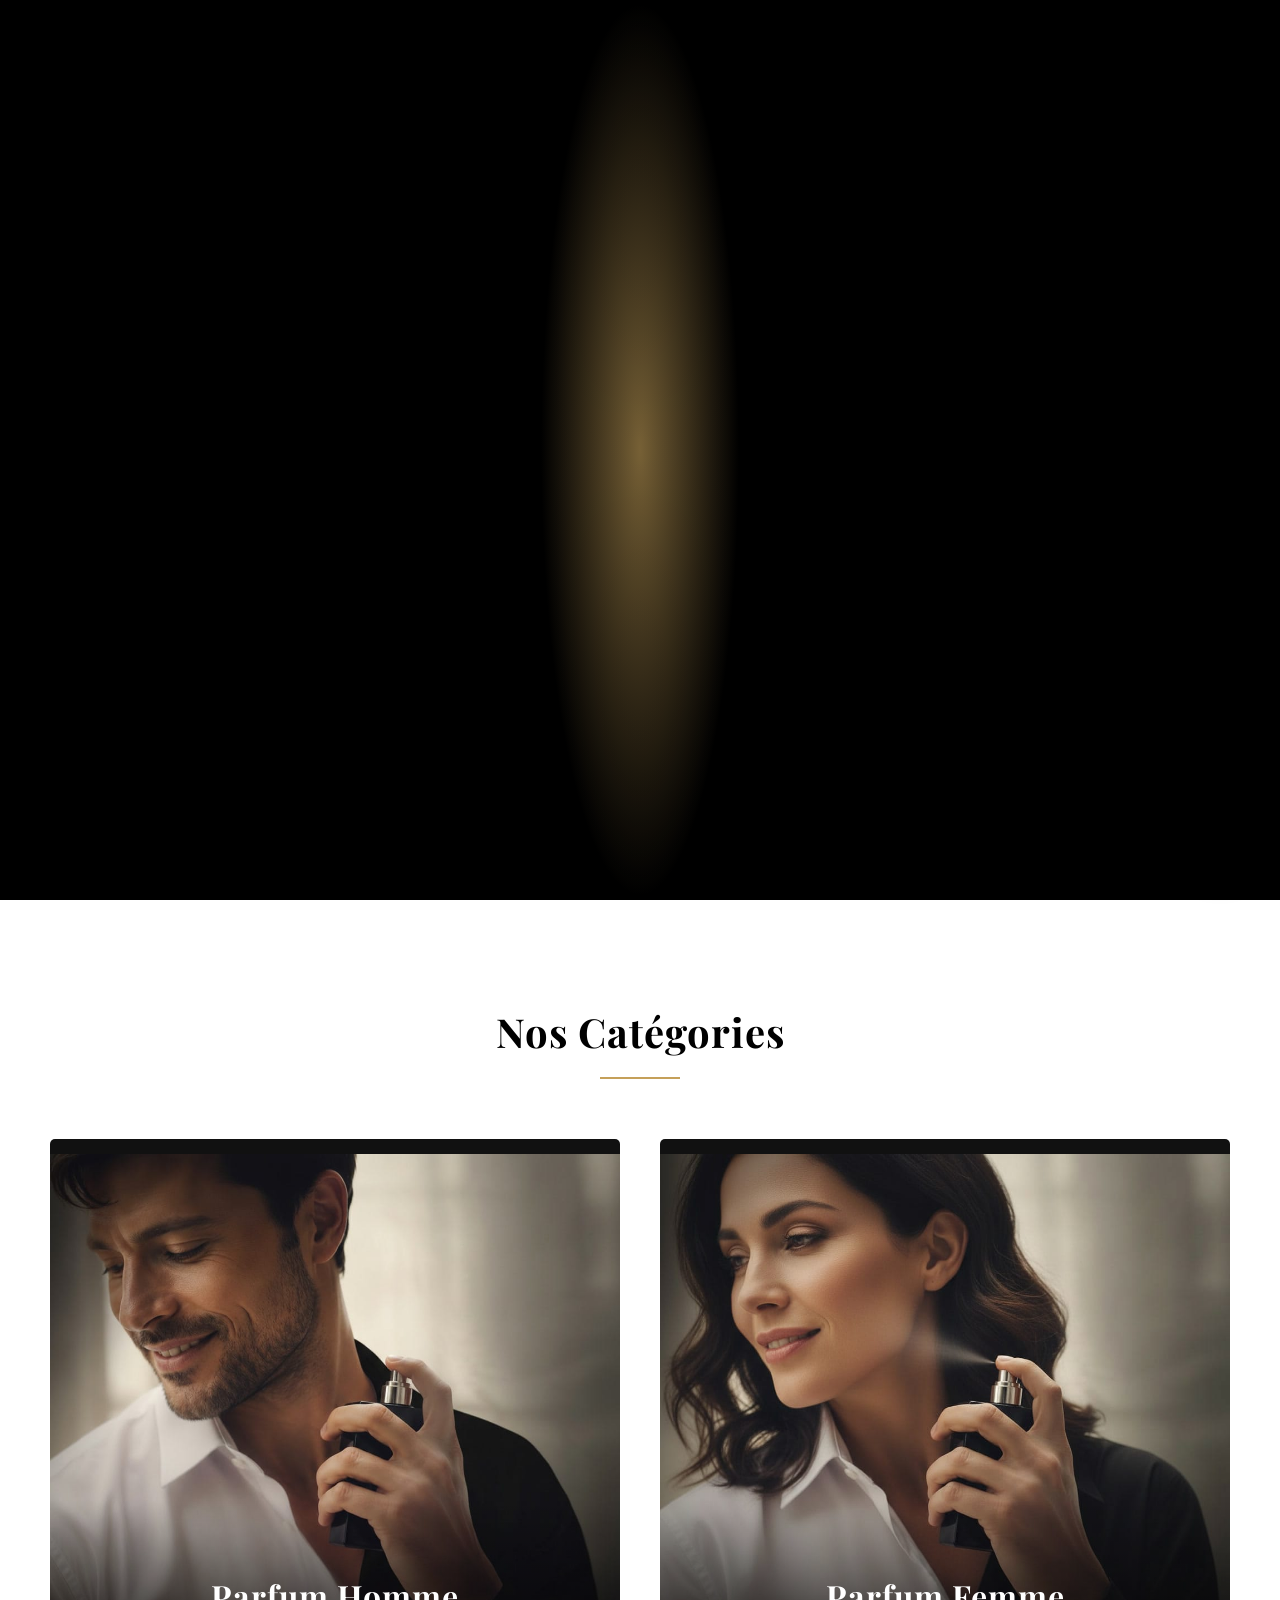
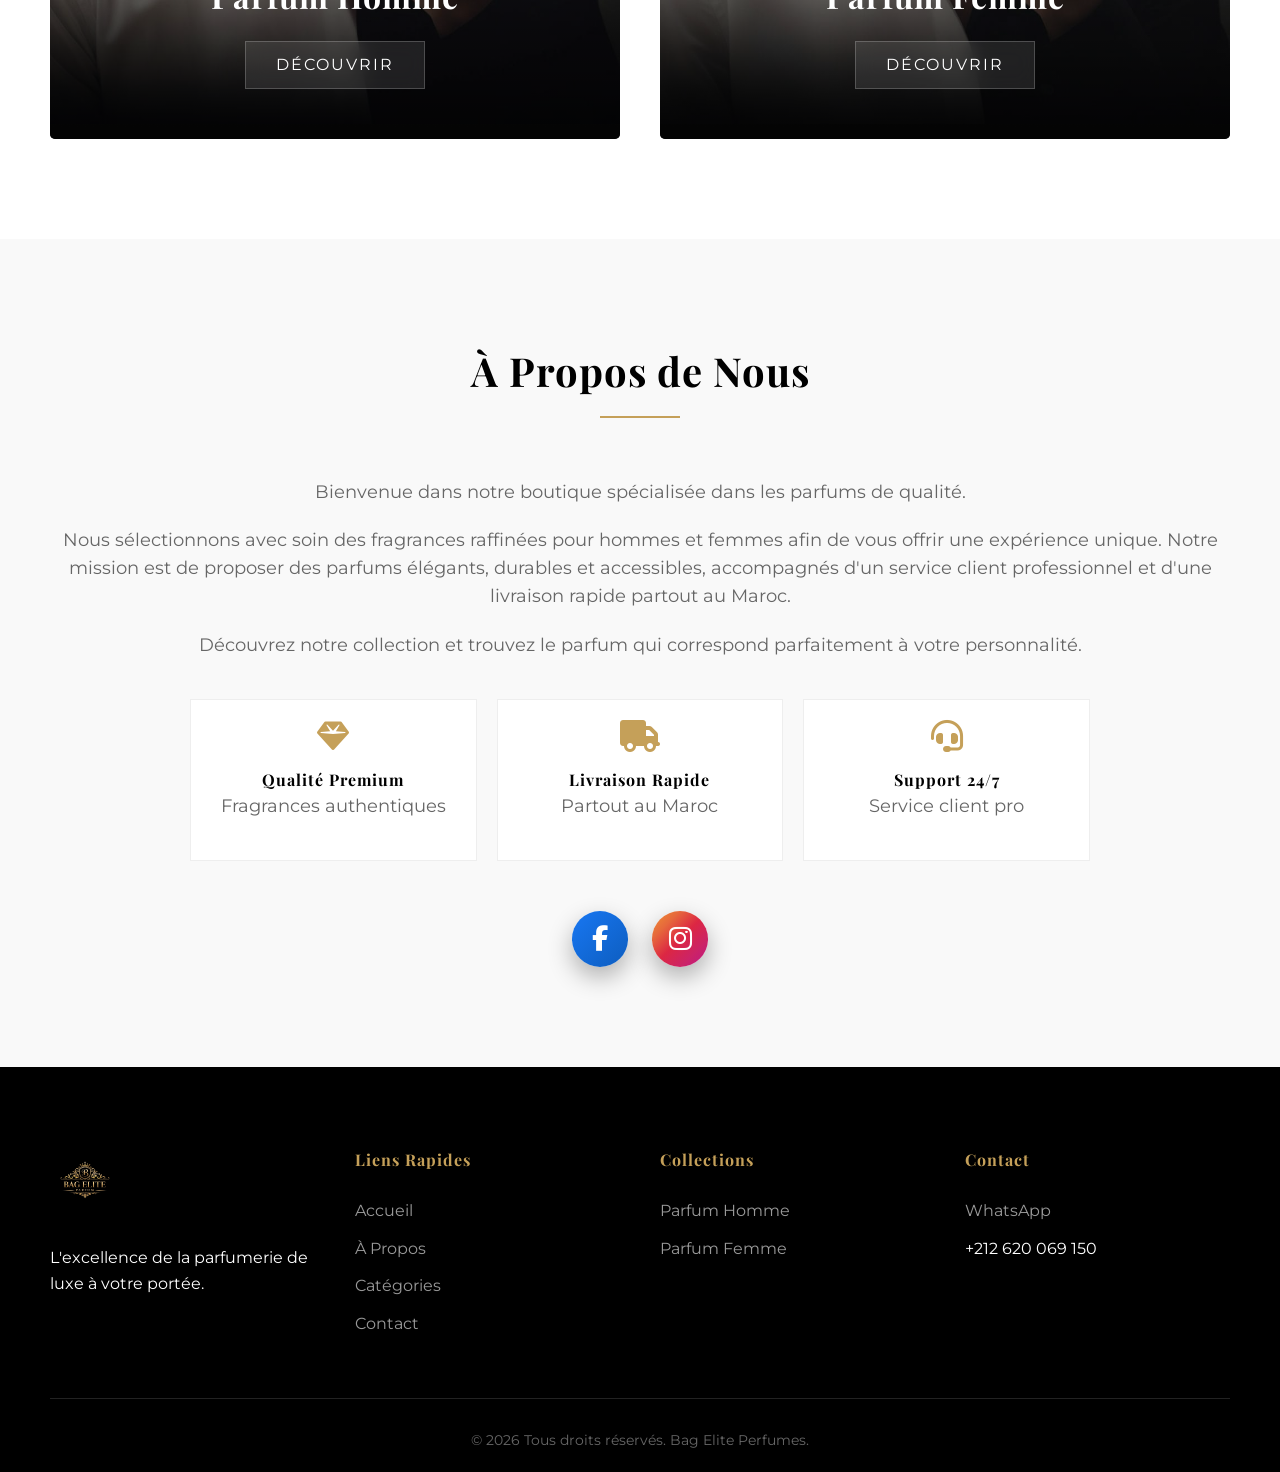
==== commit 8a1e6cb5: "Add files via upload" ====
--- a/index.html
+++ b/index.html
@@ -87,7 +87,7 @@
         <div class="category-grid">
             <!-- Homme Card -->
             <div class="category-card" onclick="window.location.href='homme.html'">
-                <img src="images/parfum homme.png" alt="Parfum Homme" class="category-img">
+                <img src="images/col homme.jpeg" alt="Parfum Homme" class="category-img">
                 <div class="category-overlay">
                     <h3>Parfum Homme</h3>
                     <a href="homme.html" class="btn-discover">Découvrir</a>
@@ -95,7 +95,7 @@
             </div>
             <!-- Femme Card -->
             <div class="category-card" onclick="window.location.href='femme.html'">
-                <img src="images/parfum femme.png" alt="Parfum Femme" class="category-img">
+                <img src="images/col femme.jpeg" alt="Parfum Femme" class="category-img">
                 <div class="category-overlay">
                     <h3>Parfum Femme</h3>
                     <a href="femme.html" class="btn-discover">Découvrir</a>
--- a/style.css
+++ b/style.css
@@ -113,6 +113,58 @@
     color: var(--accent-color);
 }
 
+/* Announcement Bar (Collection pages) */
+.announcement-bar {
+    position: fixed;
+    top: 101px;
+    left: 0;
+    width: 100%;
+    height: 26px;
+    background: #000;
+    z-index: 999;
+    overflow: hidden;
+}
+
+.announcement-track {
+    display: flex;
+    width: max-content;
+    height: 100%;
+    align-items: center;
+    flex-shrink: 0;
+    will-change: transform;
+    animation: announcement-scroll 14s linear infinite;
+}
+
+.announcement-content {
+    display: flex;
+    flex-shrink: 0;
+    align-items: center;
+}
+
+.announcement-content span {
+    color: #fff;
+    font-family: 'Montserrat', sans-serif;
+    font-size: 11px;
+    font-weight: 500;
+    letter-spacing: 3px;
+    text-transform: uppercase;
+    white-space: nowrap;
+    padding: 0 40px;
+}
+
+@keyframes announcement-scroll {
+    0% {
+        transform: translate3d(0, 0, 0);
+    }
+    100% {
+        transform: translate3d(-50%, 0, 0);
+    }
+}
+
+.collection-section {
+    margin-top: 127px;
+}
+
 .cart-icon {
     position: relative;
     color: var(--secondary-color);
@@ -534,12 +586,14 @@
     overflow: hidden;
     cursor: pointer;
     border-radius: 5px;
+    background: #111;
 }
 
 .category-img {
     width: 100%;
     height: 100%;
-    object-fit: cover;
+    object-fit: contain;
+    object-position: center;
     transition: transform 0.8s ease;
 }
 
@@ -566,6 +620,7 @@
     color: var(--secondary-color);
     font-size: 2rem;
     margin-bottom: 20px;
+    white-space: nowrap;
 }
 
 .btn-discover {
@@ -760,7 +815,127 @@
     background: var(--accent-color);
 }
 
+.btn-view-cart {
+    display: none;
+    width: 100%;
+    margin-top: 8px;
+    padding: 12px;
+    background: var(--accent-color);
+    color: var(--primary-color);
+    border: none;
+    text-align: center;
+    text-transform: uppercase;
+    letter-spacing: 2px;
+    text-decoration: none;
+    font-size: 12px;
+    font-weight: 600;
+    cursor: pointer;
+    transition: var(--transition);
+    box-sizing: border-box;
+}
+
+.btn-view-cart.visible {
+    display: block;
+}
+
+.btn-view-cart:hover {
+    background: #b8924f;
+    color: var(--primary-color);
+}
+
+.view-cart-bar {
+    position: fixed;
+    bottom: 0;
+    left: 0;
+    right: 0;
+    z-index: 1000;
+    display: none;
+    align-items: center;
+    justify-content: space-between;
+    gap: 20px;
+    padding: 16px 24px;
+    background: var(--primary-color);
+    color: var(--secondary-color);
+    box-shadow: 0 -4px 20px rgba(0, 0, 0, 0.2);
+}
+
+.view-cart-bar.visible {
+    display: flex;
+}
+
+
+.view-cart-bar-text {
+    font-size: 14px;
+    letter-spacing: 1px;
+}
+
+.btn-view-cart-bar {
+    padding: 12px 28px;
+    background: var(--accent-color);
+    color: var(--primary-color);
+    text-decoration: none;
+    text-transform: uppercase;
+    letter-spacing: 2px;
+    font-size: 12px;
+    font-weight: 600;
+    white-space: nowrap;
+    transition: var(--transition);
+}
+
+.btn-view-cart-bar:hover {
+    background: #b8924f;
+}
+
 /* Checkout Page */
+.checkout-product-preview {
+    max-width: 600px;
+    margin: 30px auto 0;
+}
+
+.checkout-product-card {
+    display: flex;
+    align-items: center;
+    gap: 24px;
+    padding: 24px;
+    background: var(--bg-light);
+    border-radius: 5px;
+    border: 1px solid #eee;
+}
+
+.checkout-product-img {
+    width: 100px;
+    height: 100px;
+    object-fit: cover;
+    border-radius: 5px;
+    flex-shrink: 0;
+}
+
+.checkout-product-info h3 {
+    font-size: 1.4rem;
+    margin-bottom: 8px;
+}
+
+.checkout-product-price {
+    color: var(--accent-color);
+    font-weight: 600;
+    font-size: 1.1rem;
+}
+
+.checkout-empty {
+    text-align: center;
+    color: #999;
+    margin-bottom: 15px;
+}
+
+.btn-back-shop {
+    display: block;
+    text-align: center;
+    color: var(--accent-color);
+    text-decoration: none;
+    font-weight: 600;
+    letter-spacing: 1px;
+}
+
 .checkout-container {
     display: grid;
     grid-template-columns: 1.5fr 1fr;
@@ -992,6 +1167,25 @@
         background: rgba(0,0,0,0.95);
         height: 70px;
     }
+
+    .announcement-bar {
+        top: 70px;
+        height: 24px;
+    }
+
+    .announcement-content span {
+        font-size: 10px;
+        letter-spacing: 2px;
+        padding: 0 25px;
+    }
+
+    .announcement-track {
+        animation-duration: 10s;
+    }
+
+    .collection-section {
+        margin-top: 94px;
+    }
     
     .header-icons {
         display: flex;
@@ -1018,9 +1212,21 @@
         height: 75vh; /* N9sna f toul bch tban kamla */
         background: #000;
         display: flex;
-        align-items: center;
-        justify-content: center;
+        flex-direction: column;
+        align-items: stretch;
+        justify-content: flex-start;
         overflow: hidden;
+        padding-top: 78px; /* sous le header fixe */
+    }
+
+    .hero-overlay {
+        background: linear-gradient(
+            to bottom,
+            rgba(0, 0, 0, 0.92) 0%,
+            rgba(0, 0, 0, 0.75) 22%,
+            rgba(0, 0, 0, 0.35) 50%,
+            rgba(0, 0, 0, 0.5) 100%
+        );
     }
 
     .hero-bg {
@@ -1042,27 +1248,44 @@
     .hero-content {
         position: relative;
         z-index: 10;
-        background: rgba(0,0,0,0.3); /* Subtle overlay for text readability */
-        padding: 20px;
+        display: flex;
+        flex-direction: column;
+        flex: 1;
         width: 100%;
+        min-height: 0;
+        background: transparent;
+        padding: 0;
         opacity: 1 !important;
         animation: none !important;
         text-align: center;
     }
 
     .hero-content h1 {
-        font-size: 1.6rem;
-        line-height: 1.2;
-        margin-bottom: 15px;
-        text-shadow: 2px 2px 10px rgba(0,0,0,0.9);
+        flex-shrink: 0;
+        font-size: 1.45rem;
+        line-height: 1.25;
+        margin: 0;
+        padding: 12px 18px 14px;
+        background: rgba(0, 0, 0, 0.65);
+        text-shadow: 0 2px 12px rgba(0, 0, 0, 1);
         color: #fff;
     }
 
     .hero-content p {
         font-size: 0.9rem;
-        margin-bottom: 30px;
-        text-shadow: 1px 1px 5px rgba(0,0,0,0.9);
+        margin-top: auto;
+        margin-bottom: 14px;
+        padding: 0 20px;
+        letter-spacing: 1px;
+        text-shadow: 0 2px 10px rgba(0, 0, 0, 0.95);
         color: #eee;
+    }
+
+    .hero-content .btn-premium {
+        align-self: center;
+        margin-bottom: 6vh;
+        text-shadow: 0 1px 6px rgba(0, 0, 0, 0.9);
+        box-shadow: 0 4px 20px rgba(0, 0, 0, 0.6);
     }
 
     .section {
@@ -1117,13 +1340,24 @@
     /* Grids for mobile */
     .category-grid {
         grid-template-columns: repeat(2, 1fr);
-        gap: 15px;
+        gap: 12px;
     }
     .category-card {
-        height: 300px;
+        height: 280px;
+    }
+    .category-overlay {
+        height: 45%;
+        padding-bottom: 16px;
     }
     .category-overlay h3 {
-        font-size: 1.2rem;
+        font-size: clamp(0.65rem, 3.2vw, 1.2rem);
+        margin-bottom: 10px;
+        white-space: nowrap;
+    }
+    .category-overlay .btn-discover {
+        padding: 8px 14px;
+        font-size: 0.65rem;
+        letter-spacing: 1px;
     }
     
     .product-grid {
@@ -1141,6 +1375,25 @@
         font-size: 0.9rem;
     }
     
+    .checkout-product-preview {
+        margin-top: 20px;
+        padding: 0 10px;
+    }
+
+    .checkout-product-card {
+        padding: 16px;
+        gap: 16px;
+    }
+
+    .checkout-product-img {
+        width: 80px;
+        height: 80px;
+    }
+
+    .checkout-product-info h3 {
+        font-size: 1.1rem;
+    }
+
     .checkout-container {
         grid-template-columns: 1fr;
     }
